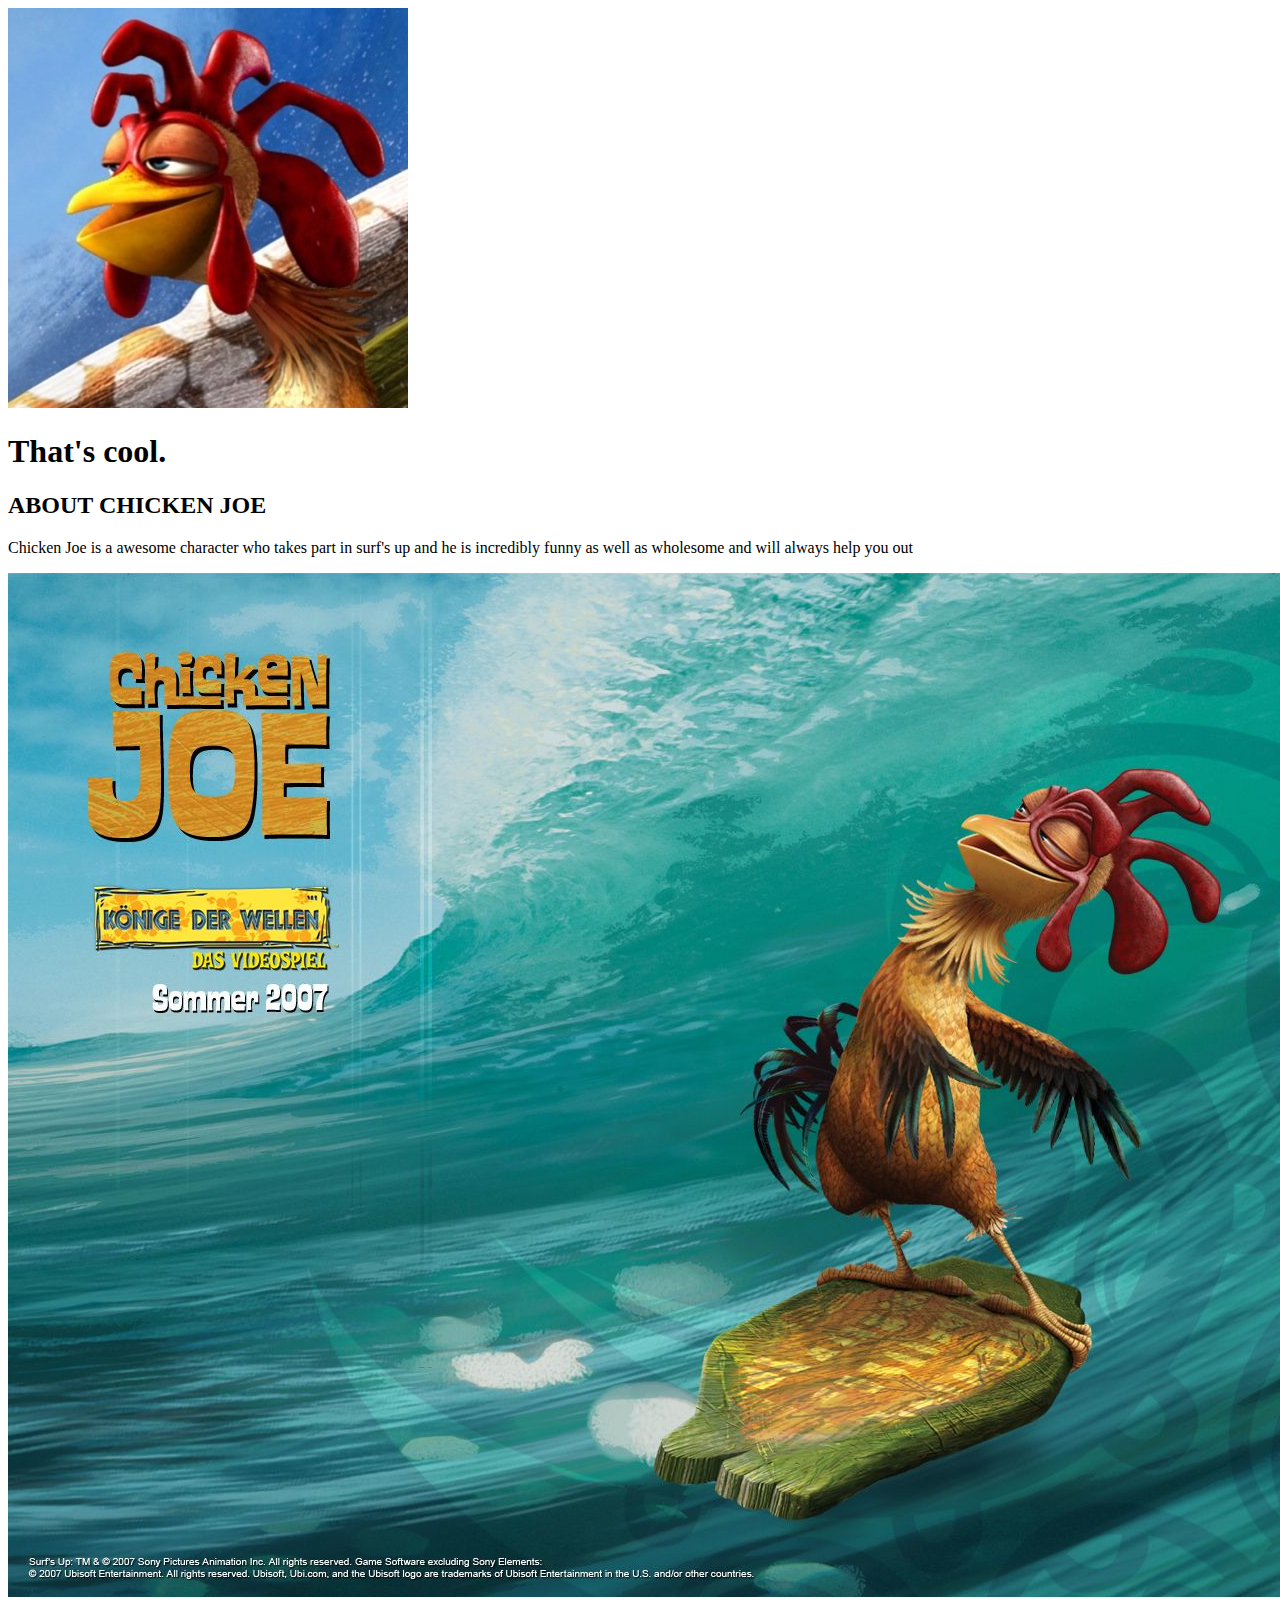
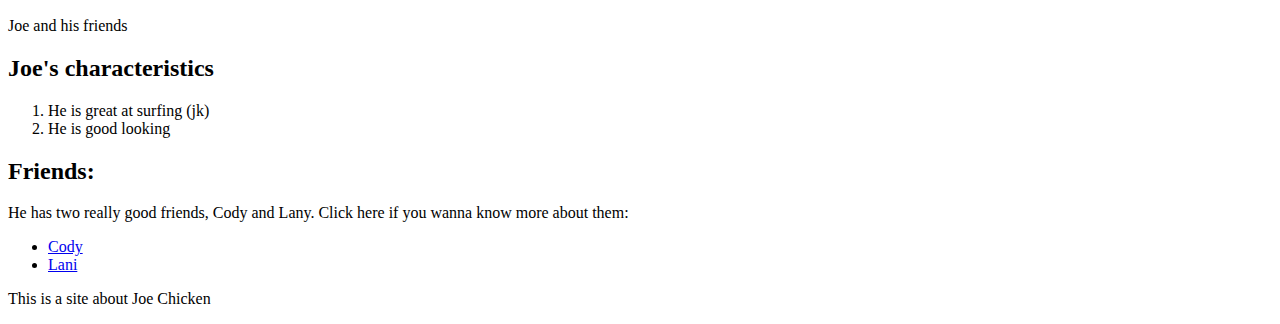
==== index.html @ caada5be "wrote a html file and opened a google page" ====
<!DOCTYPE html>
<html>
<head>
	<title> Chicken Joe </title>
	<link rel="icon"href="img/chickenjoe.jpeg">
</head>
<body>
	<!-- immagine nel header-->
	<header>
		
	<img src="img/chickenjoe.jpeg">
	<h1>That's cool. </h1>
	</header>

	<!-- main element -->
	<main>
		<h2>ABOUT CHICKEN JOE</h2>
		<p>Chicken Joe is a awesome character who takes part in surf's up and he is incredibly funny as well as wholesome and will always help you out</p>
		<img src="img/chickenjoebig.jpeg">
		<p> Joe and his friends</p>
		<!-- charachteristics -->
		<h2>Joe's characteristics</h2>
		<ol>
			<li>He is great at surfing (jk)</li>
			<li>He is good looking</li>
		</ol>
		<!-- friends -->
		<h2>Friends:</h2>
		<p> He has two really good friends, Cody and Lany. Click here if you wanna know more about them:</p>
		<ul>
			<li><a href="https://surfs-up.fandom.com/wiki/Cody_Maverick">Cody</a></li>
			<li><a href="https://surfs-up.fandom.com/wiki/Lani_Aliikai">Lani</a></li>
		</ul>
	</main>

	<!-- footer element-->

	<footer>
		<p> This is a site about Joe Chicken</p>
	</footer>


</body>
</html>
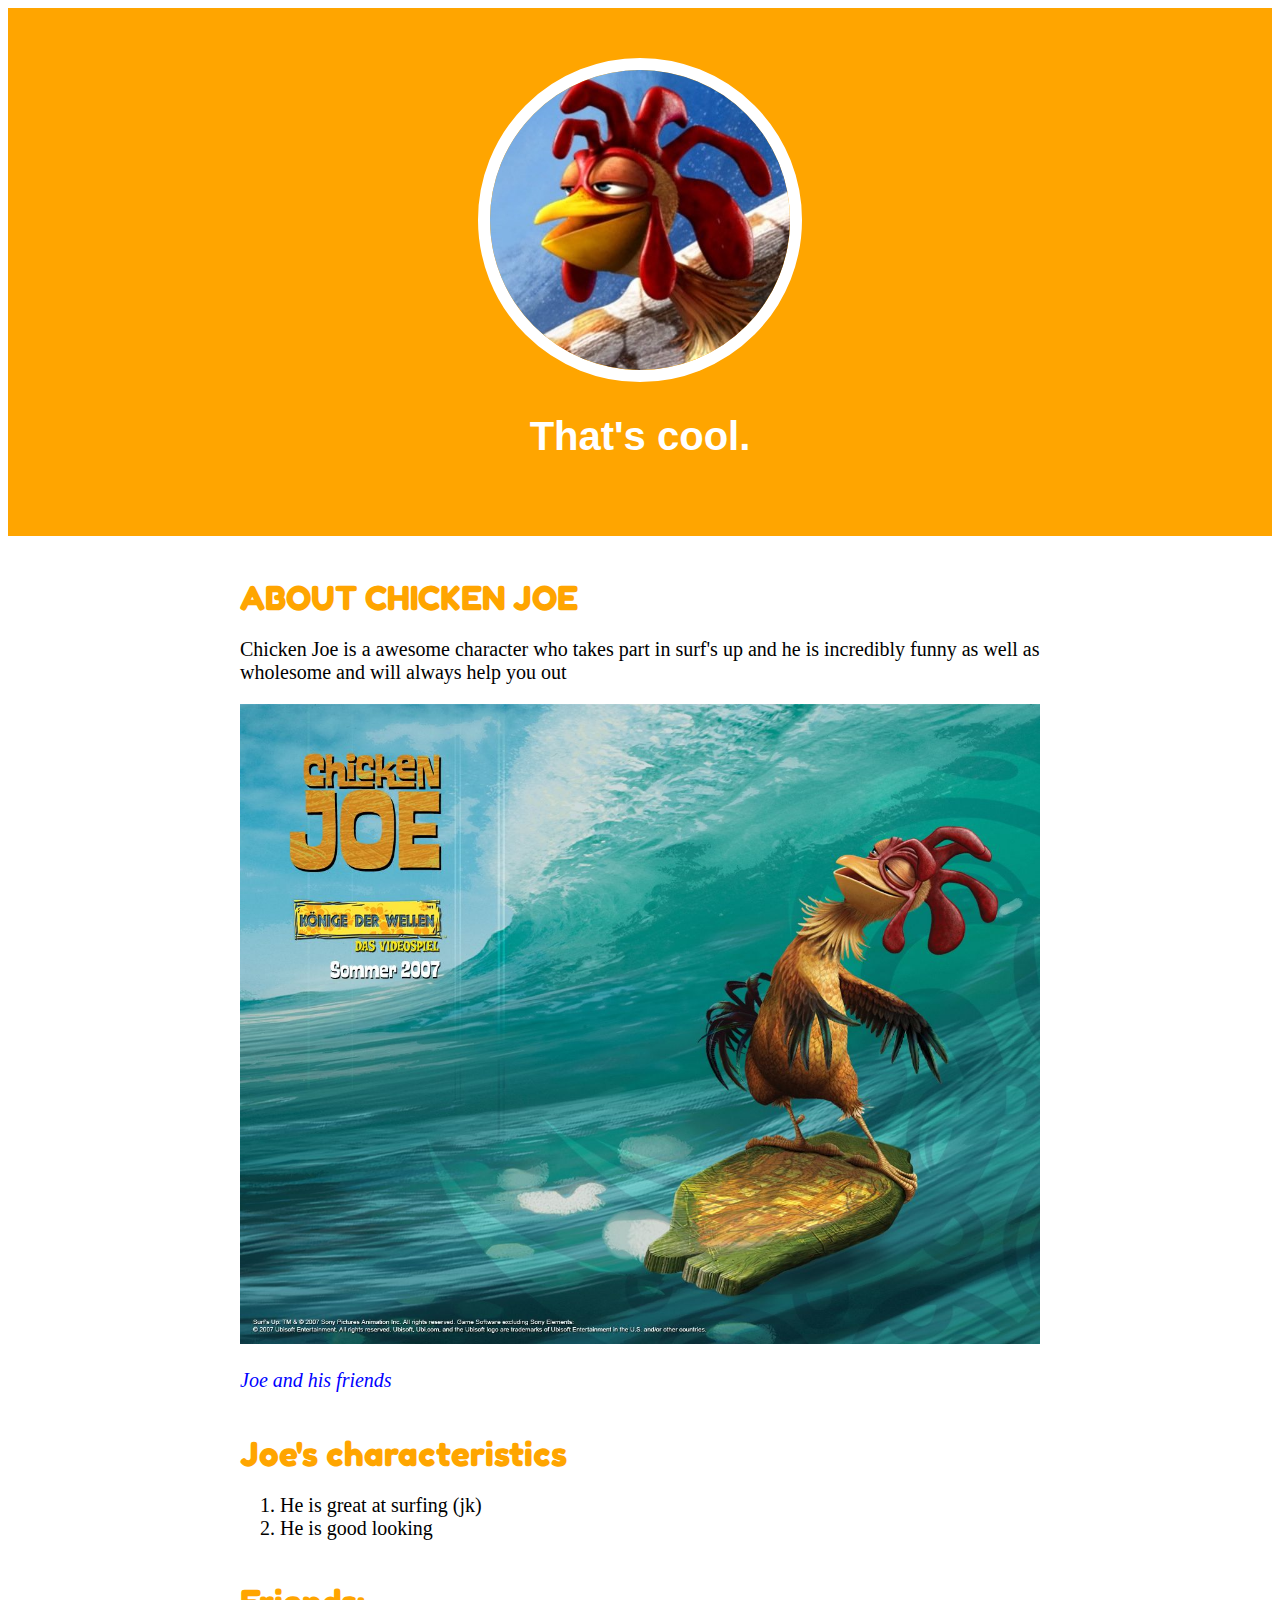
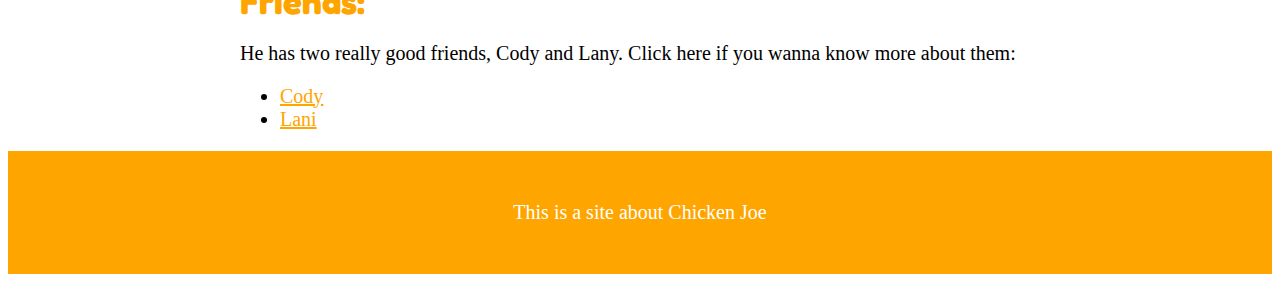
==== commit eed89224: "wrote html and css website" ====
--- a/index.html
+++ b/index.html
@@ -3,6 +3,8 @@
 <head>
 	<title> Chicken Joe </title>
 	<link rel="icon"href="img/chickenjoe.jpeg">
+	<link href="https://fonts.googleapis.com/css2?family=Fredoka+One&display=swap" rel="stylesheet">
+	<link rel="stylesheet" type="text/css" href="css/supertest.css">
 </head>
 <body>
 	<!-- immagine nel header-->
@@ -17,7 +19,7 @@
 		<h2>ABOUT CHICKEN JOE</h2>
 		<p>Chicken Joe is a awesome character who takes part in surf's up and he is incredibly funny as well as wholesome and will always help you out</p>
 		<img src="img/chickenjoebig.jpeg">
-		<p> Joe and his friends</p>
+		<p class="caption">Joe and his friends</p>
 		<!-- charachteristics -->
 		<h2>Joe's characteristics</h2>
 		<ol>
@@ -36,8 +38,10 @@
 	<!-- footer element-->
 
 	<footer>
-		<p> This is a site about Joe Chicken</p>
+		<p> This is a site about Chicken Joe</p>
 	</footer>
+
+
 
 
 </body>
--- a/css/supertest.css
+++ b/css/supertest.css
@@ -0,0 +1,62 @@
+body{
+	margin: 24;
+	font-size: 20px;
+}
+header{
+	background-color: orange;
+	text-align: center;
+	padding-top: 50px;
+	padding-bottom:50px;
+}
+
+h1, h2{
+	font-family: 'Fredoka One', cursive;
+}
+
+header h1{
+	color: white;
+	font-family: Helvetica, Arial, sans-serif;
+}
+
+header img{
+	border-radius: 170px;
+	width: 300px;
+	border: 12px solid white;
+}
+
+
+main{
+	max-width: 800px;
+	margin: 0 auto;
+	padding: 0 20px;
+}
+
+main img{
+	max-width: 100%;
+}
+
+h2{
+	font-size: 35px;
+	color: orange;
+	margin: 40px 0 10px;
+}
+
+a{
+	color: orange;
+}
+a:hover{
+	color: white;
+	background-color: purple;
+}
+
+footer{
+	background-color: orange;
+	text-align: center;
+	color: white;
+	padding: 30px;
+}
+
+p.caption{
+	color: blue;
+	font-style: italic;
+}
